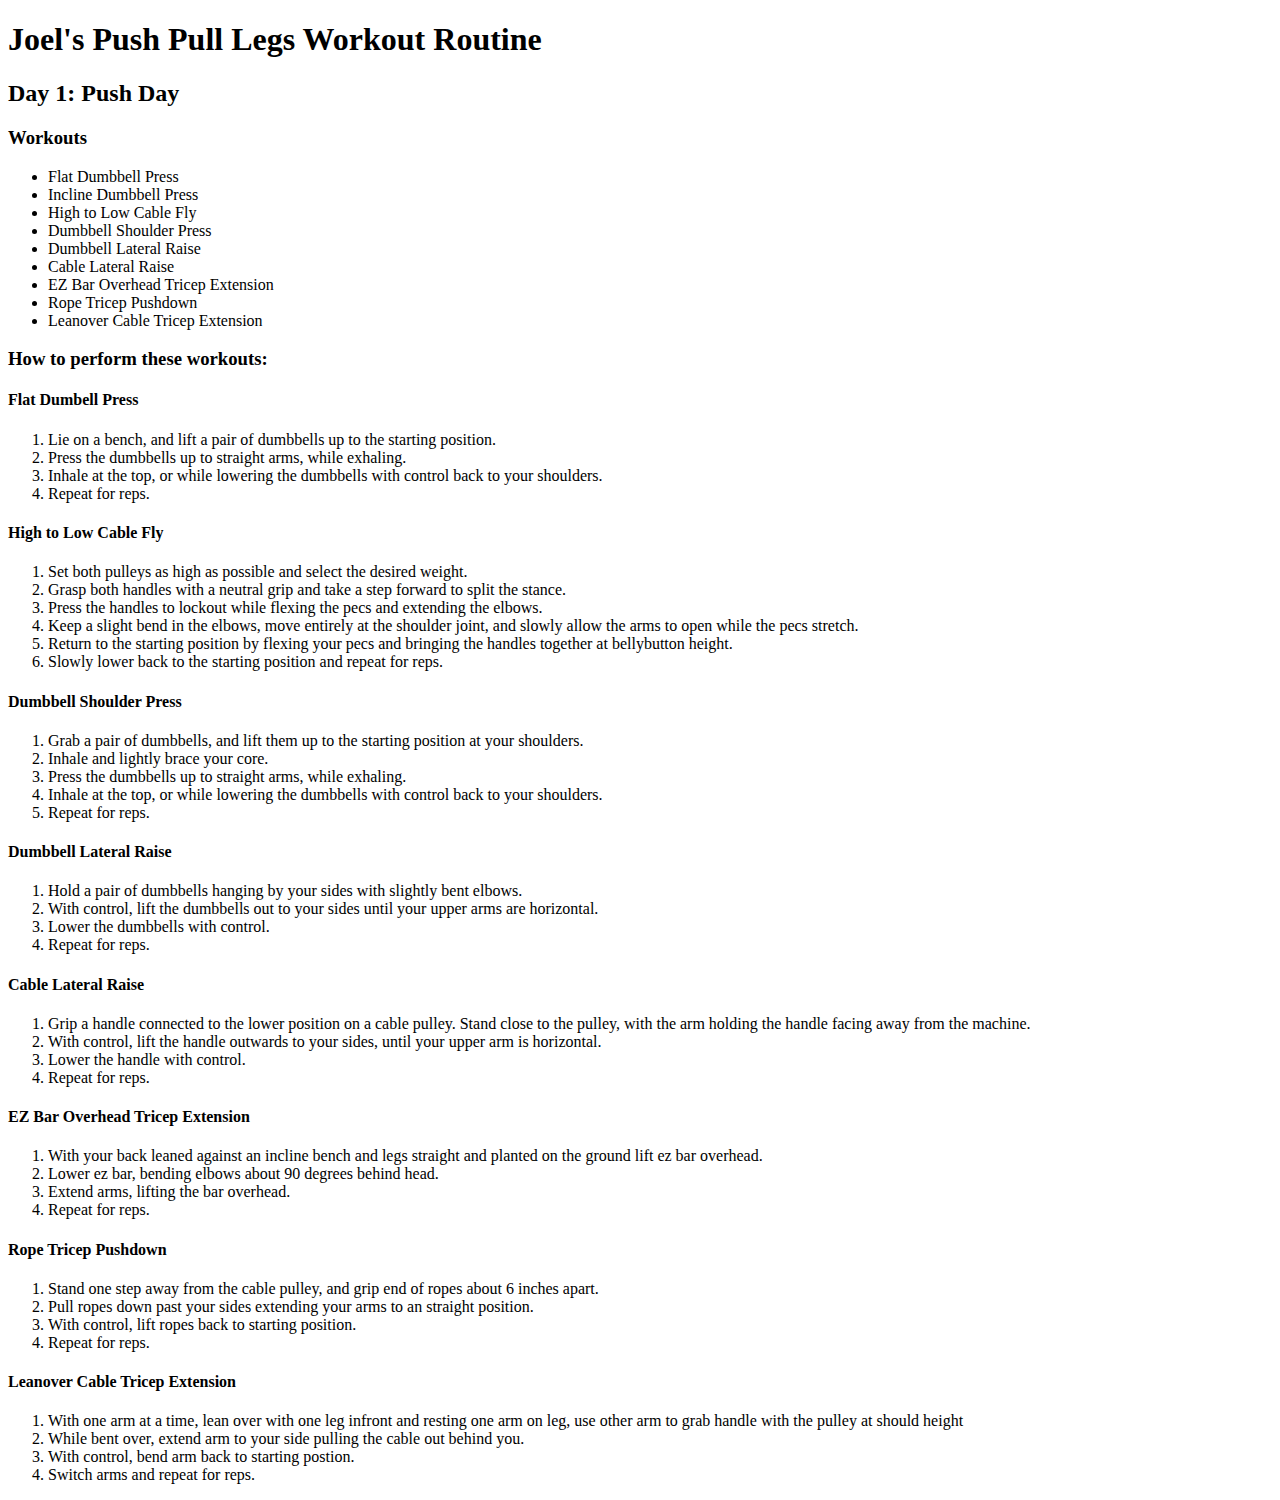
==== index.html @ 881e2807 "intitial commit" ====
<!doctype html>
<html lang="en">

<head>
    <title>PPL Workout Routine</title>
  <meta charset="UTF-8"/>
  <meta name="description" content="A great Push Pull Legs Workout Routine"/>
  <meta name="author" content="Joel Warwick"/>
  <meta name="viewport" content="width=device-width, initial-scale1, shrink-to-fit=no"/>
</head>

<body>
<main>
<header class="primary">
    <h1>Joel's Push Pull Legs Workout Routine</h1>
</header>
<section id="day-1">
<header>
    <h2>Day 1: Push Day</h2>
</header>
<header class="workouts">
    <h3>Workouts</h3>
</header>
<ul>
    <li>Flat Dumbbell Press</li>
    <li>Incline Dumbbell Press</li>
    <li>High to Low Cable Fly</li>
    <li>Dumbbell Shoulder Press</li>
    <li>Dumbbell Lateral Raise</li>
    <li>Cable Lateral Raise</li>
    <li>EZ Bar Overhead Tricep Extension</li>
    <li>Rope Tricep Pushdown</li>
    <li>Leanover Cable Tricep Extension</li>
</ul>
<header class="how-to">
<h3>How to perform these workouts:</h3>
</header>
<h4>Flat Dumbell Press</h4>
<ol>
    <li>Lie on a bench, and lift a pair of dumbbells up to the starting position.</li>
    <li>Press the dumbbells up to straight arms, while exhaling.</li>
    <li>Inhale at the top, or while lowering the dumbbells with control back to your shoulders.</li>
    <li>Repeat for reps.</li>
</ol>
<h4>High to Low Cable Fly</h4>
<ol>
    <li>Set both pulleys as high as possible and select the desired weight.</li>
    <li>Grasp both handles with a neutral grip and take a step forward to split the stance.</li>
    <li>Press the handles to lockout while flexing the pecs and extending the elbows.</li>
    <li>Keep a slight bend in the elbows, move entirely at the shoulder joint, and slowly allow the arms to open while the pecs stretch.</li>
    <li>Return to the starting position by flexing your pecs and bringing the handles together at bellybutton height.</li>
    <li>Slowly lower back to the starting position and repeat for reps.</li>
</ol>
<h4>Dumbbell Shoulder Press</h4>
<ol>
    <li>Grab a pair of dumbbells, and lift them up to the starting position at your shoulders.</li>
    <li>Inhale and lightly brace your core.</li>
    <li>Press the dumbbells up to straight arms, while exhaling.</li>
    <li>Inhale at the top, or while lowering the dumbbells with control back to your shoulders.</li>
    <li>Repeat for reps.</li>
</ol>
<h4>Dumbbell Lateral Raise</h4>
<ol>
    <li>Hold a pair of dumbbells hanging by your sides with slightly bent elbows.</li>
    <li>With control, lift the dumbbells out to your sides until your upper arms are horizontal.</li>
    <li>Lower the dumbbells with control.</li>
    <li>Repeat for reps.</li>
</ol>
<h4>Cable Lateral Raise</h4>
<ol>
    <li>Grip a handle connected to the lower position on a cable pulley. Stand close to the pulley, with the arm holding the handle facing away from the machine.</li>
    <li>With control, lift the handle outwards to your sides, until your upper arm is horizontal.</li>
    <li>Lower the handle with control.</li>
    <li>Repeat for reps.</li>
</ol>
<h4>EZ Bar Overhead Tricep Extension</h4>
<ol>
    <li>With your back leaned against an incline bench and legs straight and planted on the ground lift ez bar overhead.</li>
    <li>Lower ez bar, bending elbows about 90 degrees behind head.</li>
    <li>Extend arms, lifting the bar overhead.</li>
    <li>Repeat for reps.</li>
</ol>
<h4>Rope Tricep Pushdown</h4>
<ol>
    <li>Stand one step away from the cable pulley, and grip end of ropes about 6 inches apart.</li>
    <li>Pull ropes down past your sides extending your arms to an straight position.</li>
    <li>With control, lift ropes back to starting position.</li>
    <li>Repeat for reps.</li>
</ol>
<h4>Leanover Cable Tricep Extension</h4>
<ol>
    <li>With one arm at a time, lean over with one leg infront and resting one arm on leg, use other arm to grab handle with the pulley at should height</li>
    <li>While bent over, extend arm to your side pulling the cable out behind you.</li>
    <li>With control, bend arm back to starting postion.</li>
    <li>Switch arms and repeat for reps.</li>
</ol>
</section>


</main>
</body>










</html>
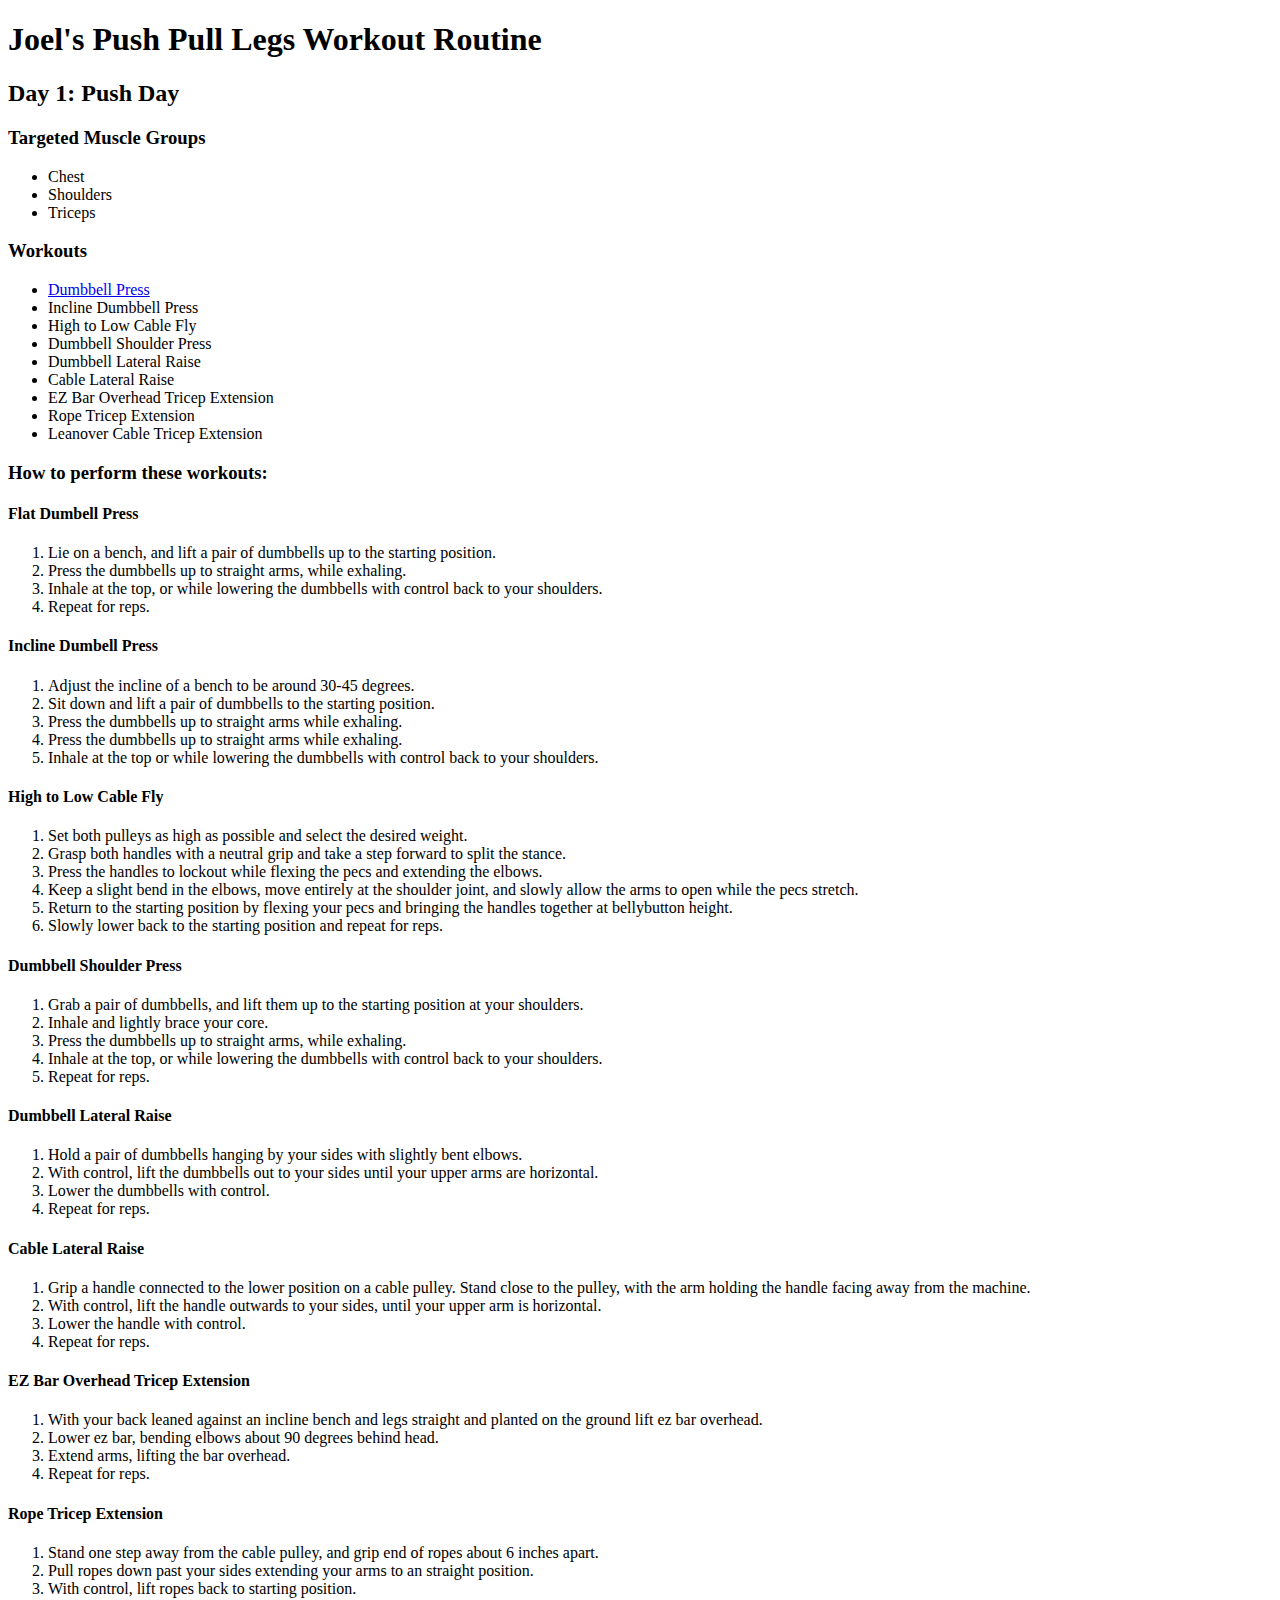
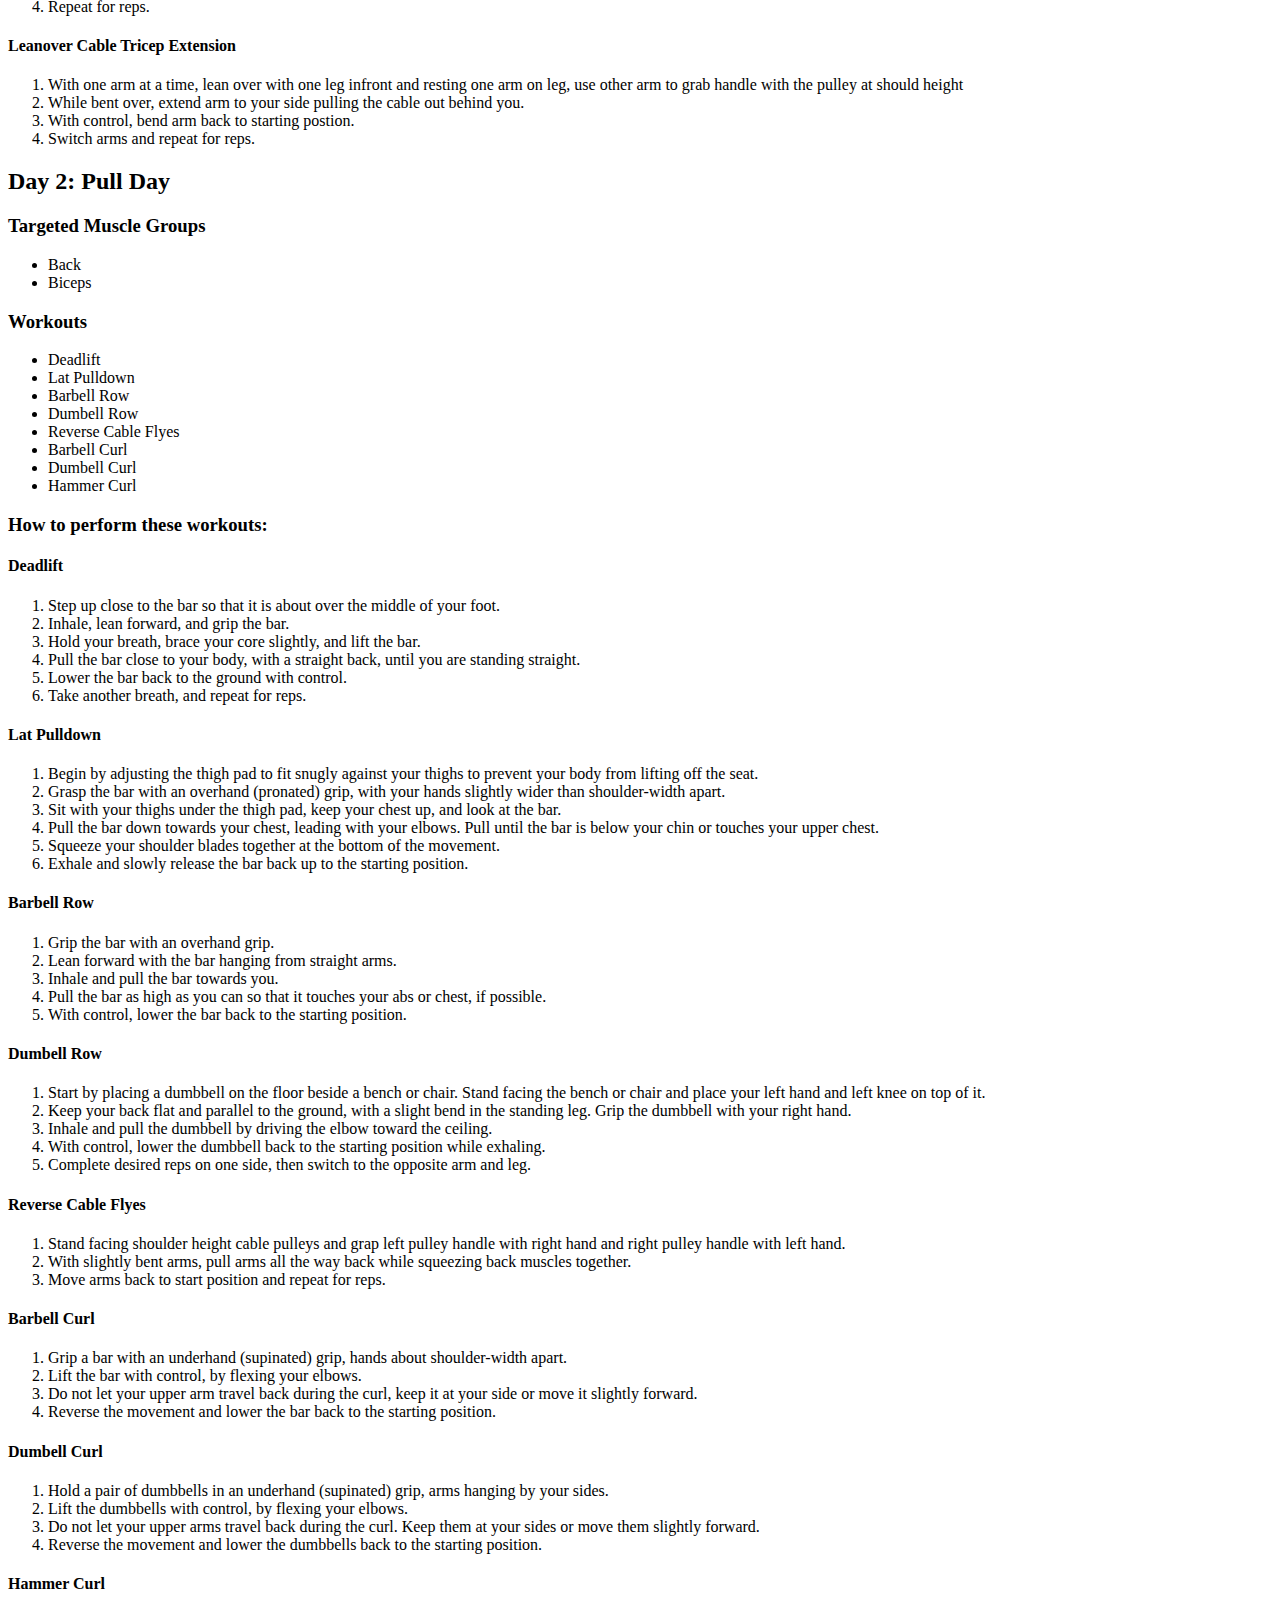
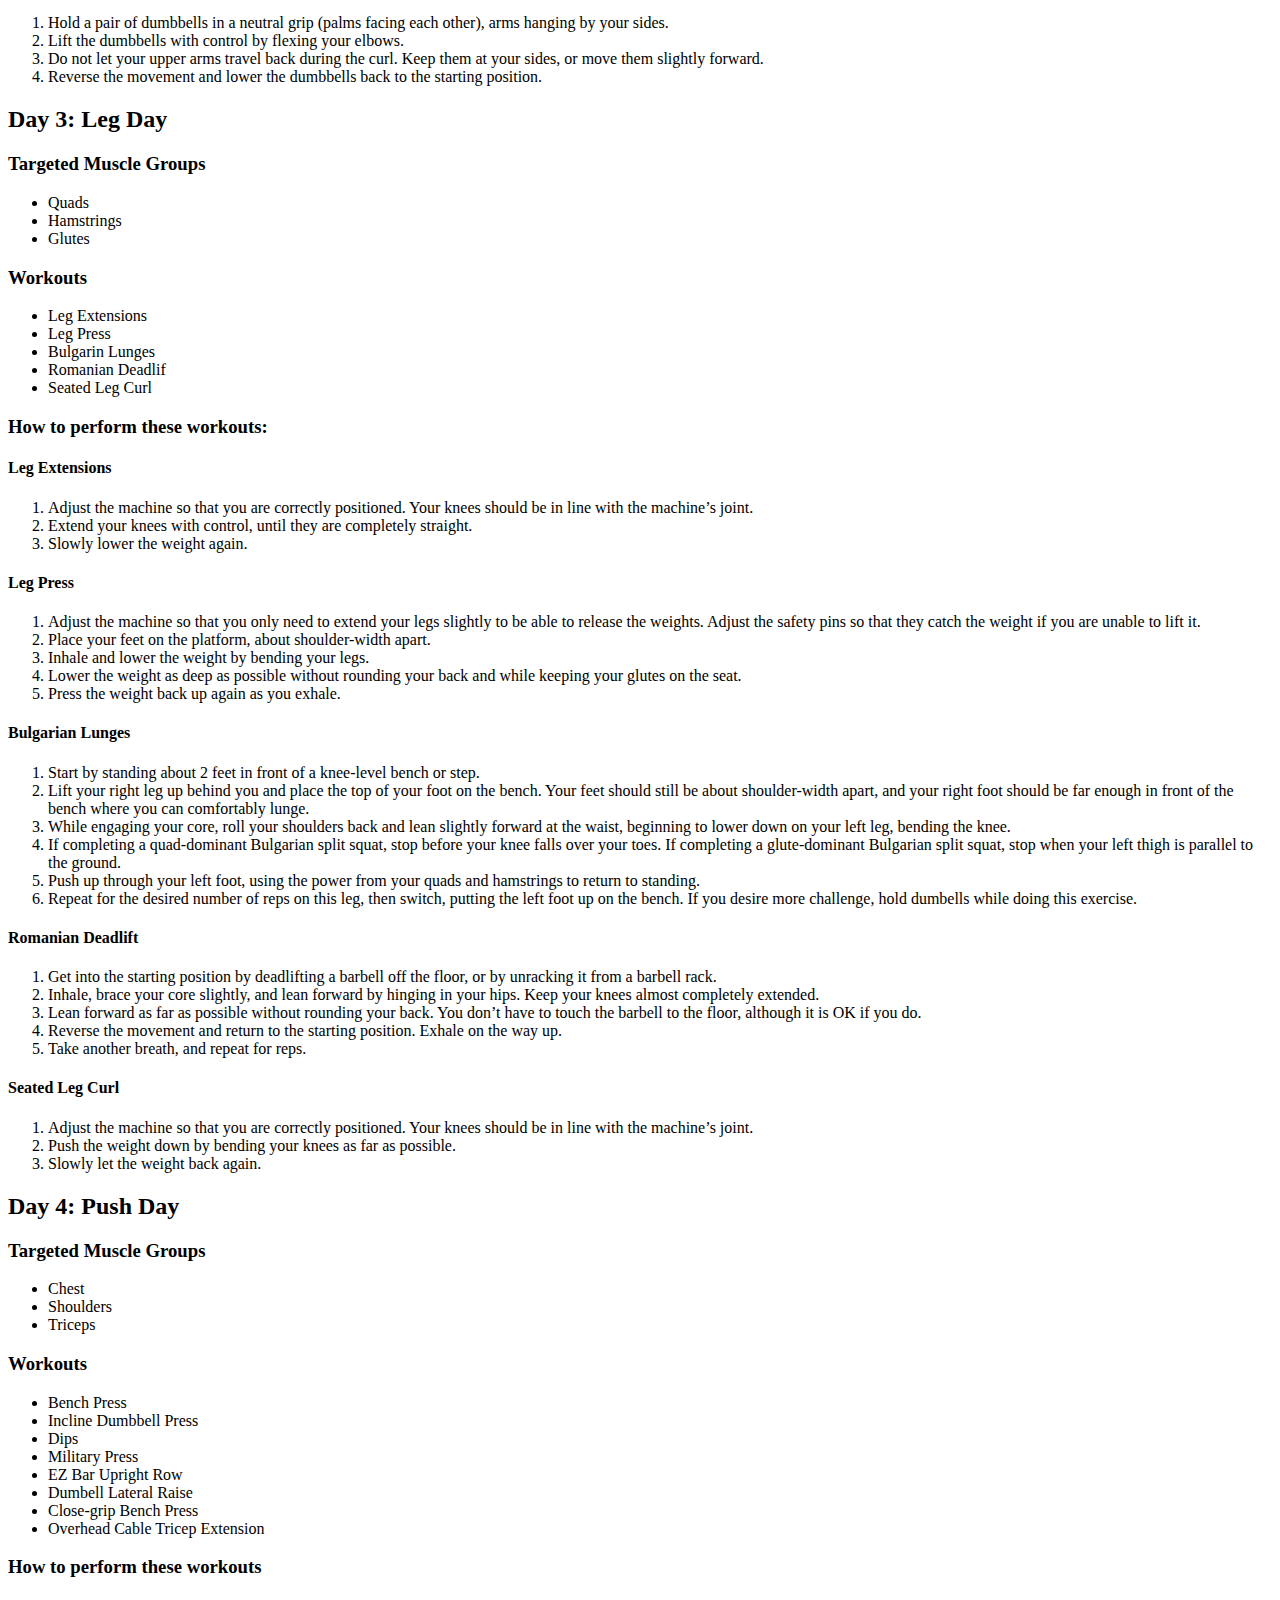
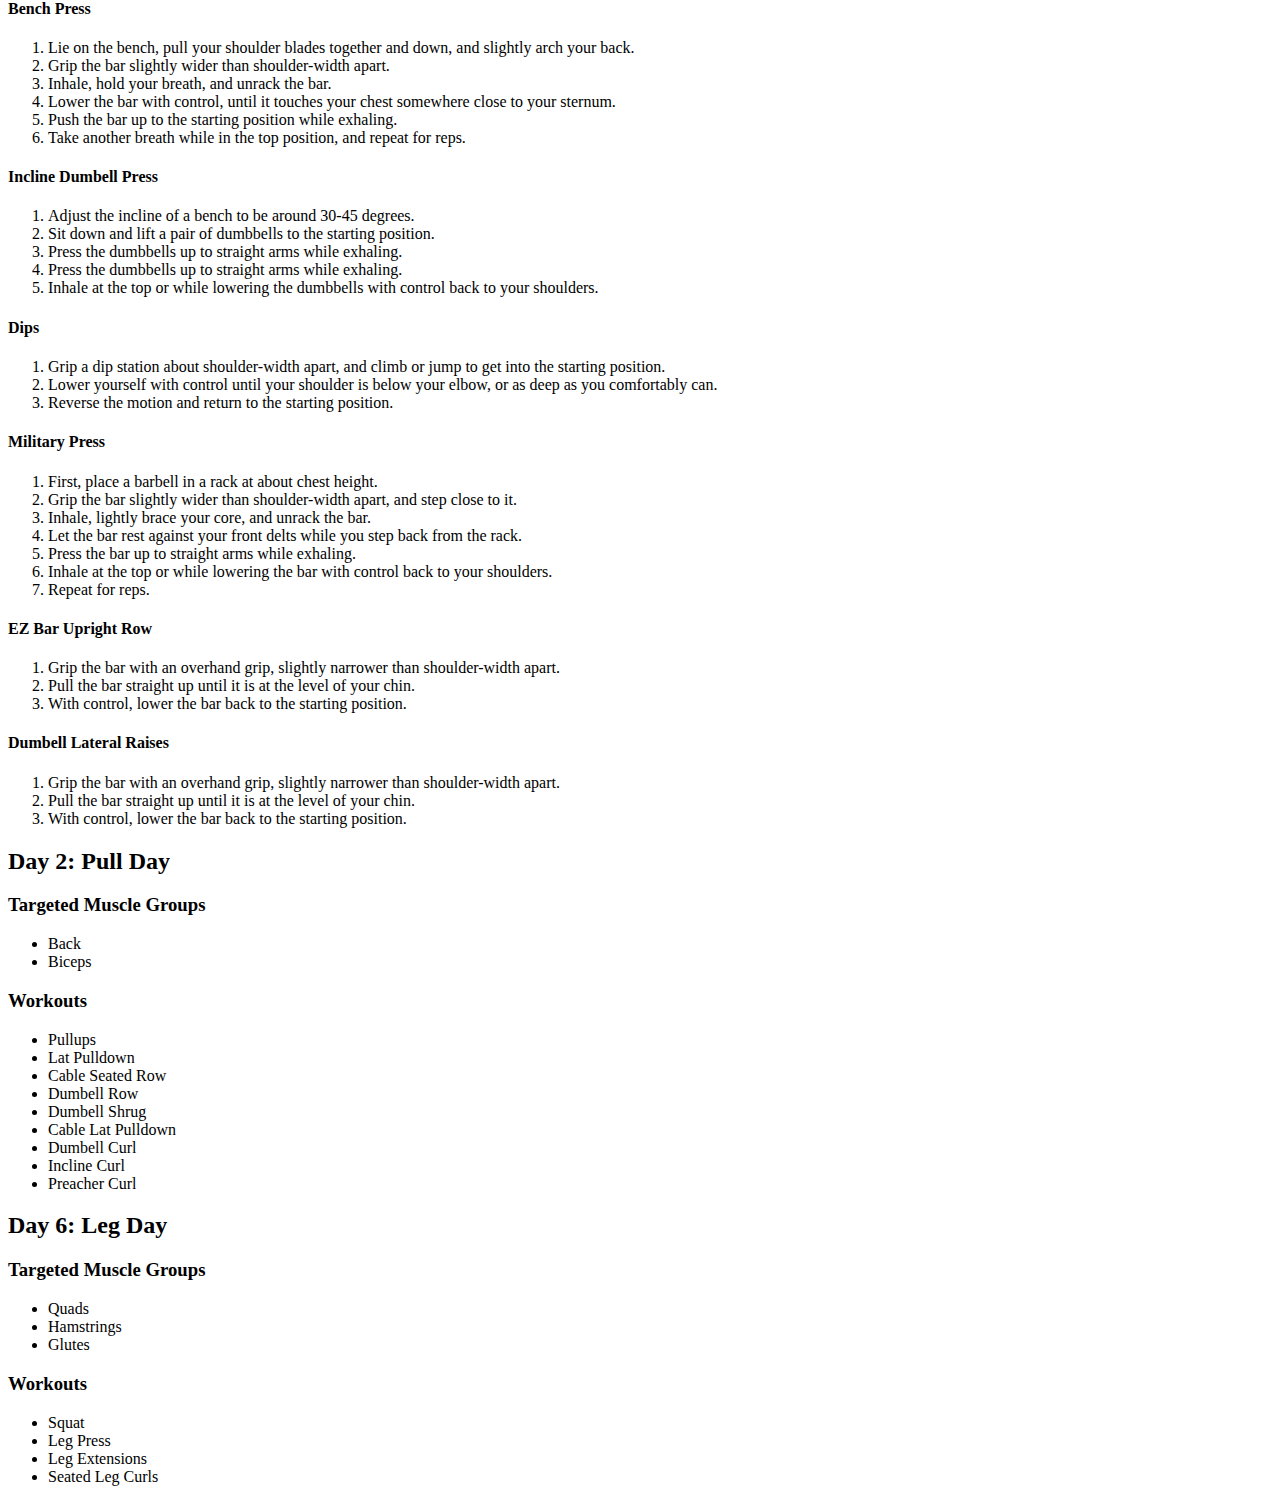
==== commit 513434d5: "more content" ====
--- a/index.html
+++ b/index.html
@@ -15,21 +15,29 @@
     <h1>Joel's Push Pull Legs Workout Routine</h1>
 </header>
 <section id="day-1">
-<header>
+<header class="push-day-1">
     <h2>Day 1: Push Day</h2>
+</header>
+<header class="muscle-groups">
+    <h3>Targeted Muscle Groups</h3>
+    <ul>
+        <li>Chest</li>
+        <li>Shoulders</li>
+        <li>Triceps</li>
+    </ul>
 </header>
 <header class="workouts">
     <h3>Workouts</h3>
 </header>
 <ul>
-    <li>Flat Dumbbell Press</li>
+    <li><a href="how-to/index.html#dumbell-press">Dumbbell Press</a></li>
     <li>Incline Dumbbell Press</li>
     <li>High to Low Cable Fly</li>
     <li>Dumbbell Shoulder Press</li>
     <li>Dumbbell Lateral Raise</li>
     <li>Cable Lateral Raise</li>
     <li>EZ Bar Overhead Tricep Extension</li>
-    <li>Rope Tricep Pushdown</li>
+    <li>Rope Tricep Extension</li>
     <li>Leanover Cable Tricep Extension</li>
 </ul>
 <header class="how-to">
@@ -42,6 +50,14 @@
     <li>Inhale at the top, or while lowering the dumbbells with control back to your shoulders.</li>
     <li>Repeat for reps.</li>
 </ol>
+<h4>Incline Dumbell Press</h4>
+        <ol>
+            <li>Adjust the incline of a bench to be around 30-45 degrees.</li>
+            <li>Sit down and lift a pair of dumbbells to the starting position.</li>
+            <li>Press the dumbbells up to straight arms while exhaling.</li>
+            <li>Press the dumbbells up to straight arms while exhaling.</li>
+            <li>Inhale at the top or while lowering the dumbbells with control back to your shoulders.</li>
+        </ol>
 <h4>High to Low Cable Fly</h4>
 <ol>
     <li>Set both pulleys as high as possible and select the desired weight.</li>
@@ -80,7 +96,7 @@
     <li>Extend arms, lifting the bar overhead.</li>
     <li>Repeat for reps.</li>
 </ol>
-<h4>Rope Tricep Pushdown</h4>
+<h4>Rope Tricep Extension</h4>
 <ol>
     <li>Stand one step away from the cable pulley, and grip end of ropes about 6 inches apart.</li>
     <li>Pull ropes down past your sides extending your arms to an straight position.</li>
@@ -96,6 +112,287 @@
 </ol>
 </section>
 
+<section id="day-2">
+<header class="pull-day-1">
+    <h2>Day 2: Pull Day</h2>
+</header>
+<header class="muscle-groups">
+    <h3>Targeted Muscle Groups</h3>
+    <ul>
+        <li>Back</li>
+        <li>Biceps</li>
+    </ul>
+</header>
+<header class="workouts">
+    <h3>Workouts</h3>
+</header>
+<ul>
+    <li>Deadlift</li>
+    <li>Lat Pulldown</li>
+    <li>Barbell Row</li>
+    <li>Dumbell Row</li>
+    <li>Reverse Cable Flyes</li>
+    <li>Barbell Curl</li>
+    <li>Dumbell Curl</li>
+    <li>Hammer Curl</li>
+</ul>
+<header class="how-to">
+    <h3>How to perform these workouts:</h3>
+    </header>
+    <h4>Deadlift</h4>
+    <ol>
+        <li>Step up close to the bar so that it is about over the middle of your foot.</li>
+        <li>Inhale, lean forward, and grip the bar.</li>
+        <li>Hold your breath, brace your core slightly, and lift the bar.</li>
+        <li>Pull the bar close to your body, with a straight back, until you are standing straight.</li>
+        <li>Lower the bar back to the ground with control.</li>
+        <li>Take another breath, and repeat for reps.</li>
+    </ol>
+    <h4>Lat Pulldown</h4>
+    <ol>
+        <li>Begin by adjusting the thigh pad to fit snugly against your thighs to prevent your body from lifting off the seat.</li>
+        <li>Grasp the bar with an overhand (pronated) grip, with your hands slightly wider than shoulder-width apart.</li>
+        <li>Sit with your thighs under the thigh pad, keep your chest up, and look at the bar.</li>
+        <li>Pull the bar down towards your chest, leading with your elbows. Pull until the bar is below your chin or touches your upper chest.</li>
+        <li>Squeeze your shoulder blades together at the bottom of the movement.</li>
+        <li>Exhale and slowly release the bar back up to the starting position.</li>
+    </ol>
+    <h4>Barbell Row</h4>
+    <ol>
+        <li>Grip the bar with an overhand grip.</li>
+        <li>Lean forward with the bar hanging from straight arms.</li>
+        <li>Inhale and pull the bar towards you.</li>
+        <li>Pull the bar as high as you can so that it touches your abs or chest, if possible.</li>
+        <li>With control, lower the bar back to the starting position.</li>
+    </ol>
+    <h4>Dumbell Row</h4>
+    <ol>
+        <li>Start by placing a dumbbell on the floor beside a bench or chair. Stand facing the bench or chair and place your left hand and left knee on top of it.</li>
+        <li>Keep your back flat and parallel to the ground, with a slight bend in the standing leg. Grip the dumbbell with your right hand.</li>
+        <li>Inhale and pull the dumbbell by driving the elbow toward the ceiling.</li>
+        <li>With control, lower the dumbbell back to the starting position while exhaling.</li>
+        <li>Complete desired reps on one side, then switch to the opposite arm and leg.</li>
+    </ol>
+    <h4>Reverse Cable Flyes</h4>
+    <ol>
+        <li>Stand facing shoulder height cable pulleys and grap left pulley handle with right hand and right pulley handle with left hand.</li>
+        <li>With slightly bent arms, pull arms all the way back while squeezing back muscles together.</li>
+        <li>Move arms back to start position and repeat for reps.</li>
+    </ol>
+    <h4>Barbell Curl</h4>
+    <ol>
+        <li>Grip a bar with an underhand (supinated) grip, hands about shoulder-width apart.</li>
+        <li>Lift the bar with control, by flexing your elbows.</li>
+        <li>Do not let your upper arm travel back during the curl, keep it at your side or move it slightly forward.</li>
+        <li>Reverse the movement and lower the bar back to the starting position.</li>
+    </ol>
+    <h4>Dumbell Curl</h4>
+    <ol>
+        <li>Hold a pair of dumbbells in an underhand (supinated) grip, arms hanging by your sides.</li>
+        <li>Lift the dumbbells with control, by flexing your elbows.</li>
+        <li>Do not let your upper arms travel back during the curl. Keep them at your sides or move them slightly forward.</li>
+        <li>Reverse the movement and lower the dumbbells back to the starting position.</li>
+    </ol>
+    <h4>Hammer Curl</h4>
+    <ol>
+        <li>Hold a pair of dumbbells in a neutral grip (palms facing each other), arms hanging by your sides.</li>
+        <li>Lift the dumbbells with control by flexing your elbows.</li>
+        <li>Do not let your upper arms travel back during the curl. Keep them at your sides, or move them slightly forward.</li>
+        <li>Reverse the movement and lower the dumbbells back to the starting position.</li>
+    </ol>
+</section>
+
+<section id="day-3">
+<header class="leg-day-1">
+    <h2>Day 3: Leg Day</h2>
+</header>
+<header class="muscle-groups">
+    <h3>Targeted Muscle Groups</h3>
+    <ul>
+        <li>Quads</li>
+        <li>Hamstrings</li>
+        <li>Glutes</li>
+    </ul>
+</header>
+<header class="workouts">
+    <h3>Workouts</h3>
+</header>
+<ul>
+    <li>Leg Extensions</li>
+    <li>Leg Press</li>
+    <li>Bulgarin Lunges</li>
+    <li>Romanian Deadlif</li>
+    <li>Seated Leg Curl</li>
+</ul>
+<header class="how-to">
+    <h3>How to perform these workouts:</h3>
+    </header>
+    <h4>Leg Extensions</h4>
+    <ol>
+        <li>Adjust the machine so that you are correctly positioned. Your knees should be in line with the machine’s joint.</li>
+        <li>Extend your knees with control, until they are completely straight.</li>
+        <li>Slowly lower the weight again.</li>
+    </ol>
+    <h4>Leg Press</h4>
+    <ol>
+        <li>Adjust the machine so that you only need to extend your legs slightly to be able to release the weights. Adjust the safety pins so that they catch the weight if you are unable to lift it.</li>
+        <li>Place your feet on the platform, about shoulder-width apart.</li>
+        <li>Inhale and lower the weight by bending your legs.</li>
+        <li>Lower the weight as deep as possible without rounding your back and while keeping your glutes on the seat.</li>
+        <li>Press the weight back up again as you exhale.</li>
+    </ol>
+    <h4>Bulgarian Lunges</h4>
+    <ol>
+        <li>Start by standing about 2 feet in front of a knee-level bench or step.</li>
+        <li>Lift your right leg up behind you and place the top of your foot on the bench. Your feet should still be about shoulder-width apart, and your right foot should be far enough in front of the bench where you can comfortably lunge.</li>
+        <li>While engaging your core, roll your shoulders back and lean slightly forward at the waist, beginning to lower down on your left leg, bending the knee.</li>
+        <li>If completing a quad-dominant Bulgarian split squat, stop before your knee falls over your toes. If completing a glute-dominant Bulgarian split squat, stop when your left thigh is parallel to the ground.</li>
+        <li>Push up through your left foot, using the power from your quads and hamstrings to return to standing.</li>
+        <li>Repeat for the desired number of reps on this leg, then switch, putting the left foot up on the bench. If you desire more challenge, hold dumbells while doing this exercise.</li>
+    </ol>
+    <h4>Romanian Deadlift</h4>
+    <ol>
+        <li>Get into the starting position by deadlifting a barbell off the floor, or by unracking it from a barbell rack.</li>
+        <li>Inhale, brace your core slightly, and lean forward by hinging in your hips. Keep your knees almost completely extended.</li>
+        <li>Lean forward as far as possible without rounding your back. You don’t have to touch the barbell to the floor, although it is OK if you do.</li>
+        <li>Reverse the movement and return to the starting position. Exhale on the way up.</li>
+        <li>Take another breath, and repeat for reps.</li>
+    </ol>
+    <h4>Seated Leg Curl</h4>
+    <ol>
+        <li>Adjust the machine so that you are correctly positioned. Your knees should be in line with the machine’s joint.</li>
+        <li>Push the weight down by bending your knees as far as possible.</li>
+        <li>Slowly let the weight back again.</li>
+    </ol>
+</section>
+
+<section id="day-4">
+    <header class="push-day-2">
+        <h2>Day 4: Push Day</h2>
+    </header>
+    <header class="muscle-groups">
+        <h3>Targeted Muscle Groups</h3>
+        <ul>
+            <li>Chest</li>
+            <li>Shoulders</li>
+            <li>Triceps</li>
+        </ul>
+    </header>
+    <header class="workouts">
+        <h3>Workouts</h3>
+    </header>
+    <ul>
+        <li>Bench Press</li>
+        <li>Incline Dumbbell Press</li>
+        <li>Dips</li>
+        <li>Military Press</li>
+        <li>EZ Bar Upright Row</li>
+        <li>Dumbell Lateral Raise</li>
+        <li>Close-grip Bench Press</li>
+        <li>Overhead Cable Tricep Extension</li>
+    </ul>
+    <header class="how-to">
+        <h3>How to perform these workouts</h3>
+        </header>
+        <h4>Bench Press</h4>
+        <ol>
+            <li>Lie on the bench, pull your shoulder blades together and down, and slightly arch your back.</li>
+            <li>Grip the bar slightly wider than shoulder-width apart.</li>
+            <li>Inhale, hold your breath, and unrack the bar.</li>
+            <li>Lower the bar with control, until it touches your chest somewhere close to your sternum.</li>
+            <li>Push the bar up to the starting position while exhaling.</li>
+            <li>Take another breath while in the top position, and repeat for reps.</li>
+        </ol>
+        <h4>Incline Dumbell Press</h4>
+        <ol>
+            <li>Adjust the incline of a bench to be around 30-45 degrees.</li>
+            <li>Sit down and lift a pair of dumbbells to the starting position.</li>
+            <li>Press the dumbbells up to straight arms while exhaling.</li>
+            <li>Press the dumbbells up to straight arms while exhaling.</li>
+            <li>Inhale at the top or while lowering the dumbbells with control back to your shoulders.</li>
+        </ol>
+        <h4>Dips</h4>
+        <ol>
+            <li>Grip a dip station about shoulder-width apart, and climb or jump to get into the starting position.</li>
+            <li>Lower yourself with control until your shoulder is below your elbow, or as deep as you comfortably can.</li>
+            <li>Reverse the motion and return to the starting position.</li>
+        </ol>
+        <h4>Military Press</h4>
+        <ol>
+            <li>First, place a barbell in a rack at about chest height.</li>
+            <li>Grip the bar slightly wider than shoulder-width apart, and step close to it.</li>
+            <li>Inhale, lightly brace your core, and unrack the bar.</li>
+            <li>Let the bar rest against your front delts while you step back from the rack.</li>
+            <li>Press the bar up to straight arms while exhaling.</li>
+            <li>Inhale at the top or while lowering the bar with control back to your shoulders.</li>
+            <li>Repeat for reps.</li>
+        </ol>
+        <h4>EZ Bar Upright Row</h4>
+        <ol>
+            <li>Grip the bar with an overhand grip, slightly narrower than shoulder-width apart.</li>
+            <li>Pull the bar straight up until it is at the level of your chin.</li>
+            <li>With control, lower the bar back to the starting position.</li>
+        </ol>
+        <h4>Dumbell Lateral Raises</h4>
+        <ol>
+            <li>Grip the bar with an overhand grip, slightly narrower than shoulder-width apart.</li>
+            <li>Pull the bar straight up until it is at the level of your chin.</li>
+            <li>With control, lower the bar back to the starting position.</li>
+        </ol>
+
+</section>
+
+<section id="day-5">
+    <header class="pull-day-2">
+        <h2>Day 2: Pull Day</h2>
+    </header>
+    <header class="muscle-groups">
+        <h3>Targeted Muscle Groups</h3>
+        <ul>
+            <li>Back</li>
+            <li>Biceps</li>
+        </ul>
+    </header>
+    <header class="workouts">
+        <h3>Workouts</h3>
+    </header>
+    <ul>
+        <li>Pullups</li>
+        <li>Lat Pulldown</li>
+        <li>Cable Seated Row</li>
+        <li>Dumbell Row</li>
+        <li>Dumbell Shrug</li>
+        <li>Cable Lat Pulldown</li>
+        <li>Dumbell Curl</li>
+        <li>Incline Curl</li>
+        <li>Preacher Curl</li>
+    </ul>
+</section>
+
+<section id="day-6">
+    <header class="leg-day-2">
+        <h2>Day 6: Leg Day</h2>
+    </header>
+    <header class="muscle-groups">
+        <h3>Targeted Muscle Groups</h3>
+        <ul>
+            <li>Quads</li>
+            <li>Hamstrings</li>
+            <li>Glutes</li>
+        </ul>
+    </header>
+    <header class="workouts">
+        <h3>Workouts</h3>
+    </header>
+    <ul>
+        <li>Squat</li>
+        <li>Leg Press</li>
+        <li>Leg Extensions</li>
+        <li>Seated Leg Curls</li>
+    </ul>
+</section>
+
+
 
 </main>
 </body>
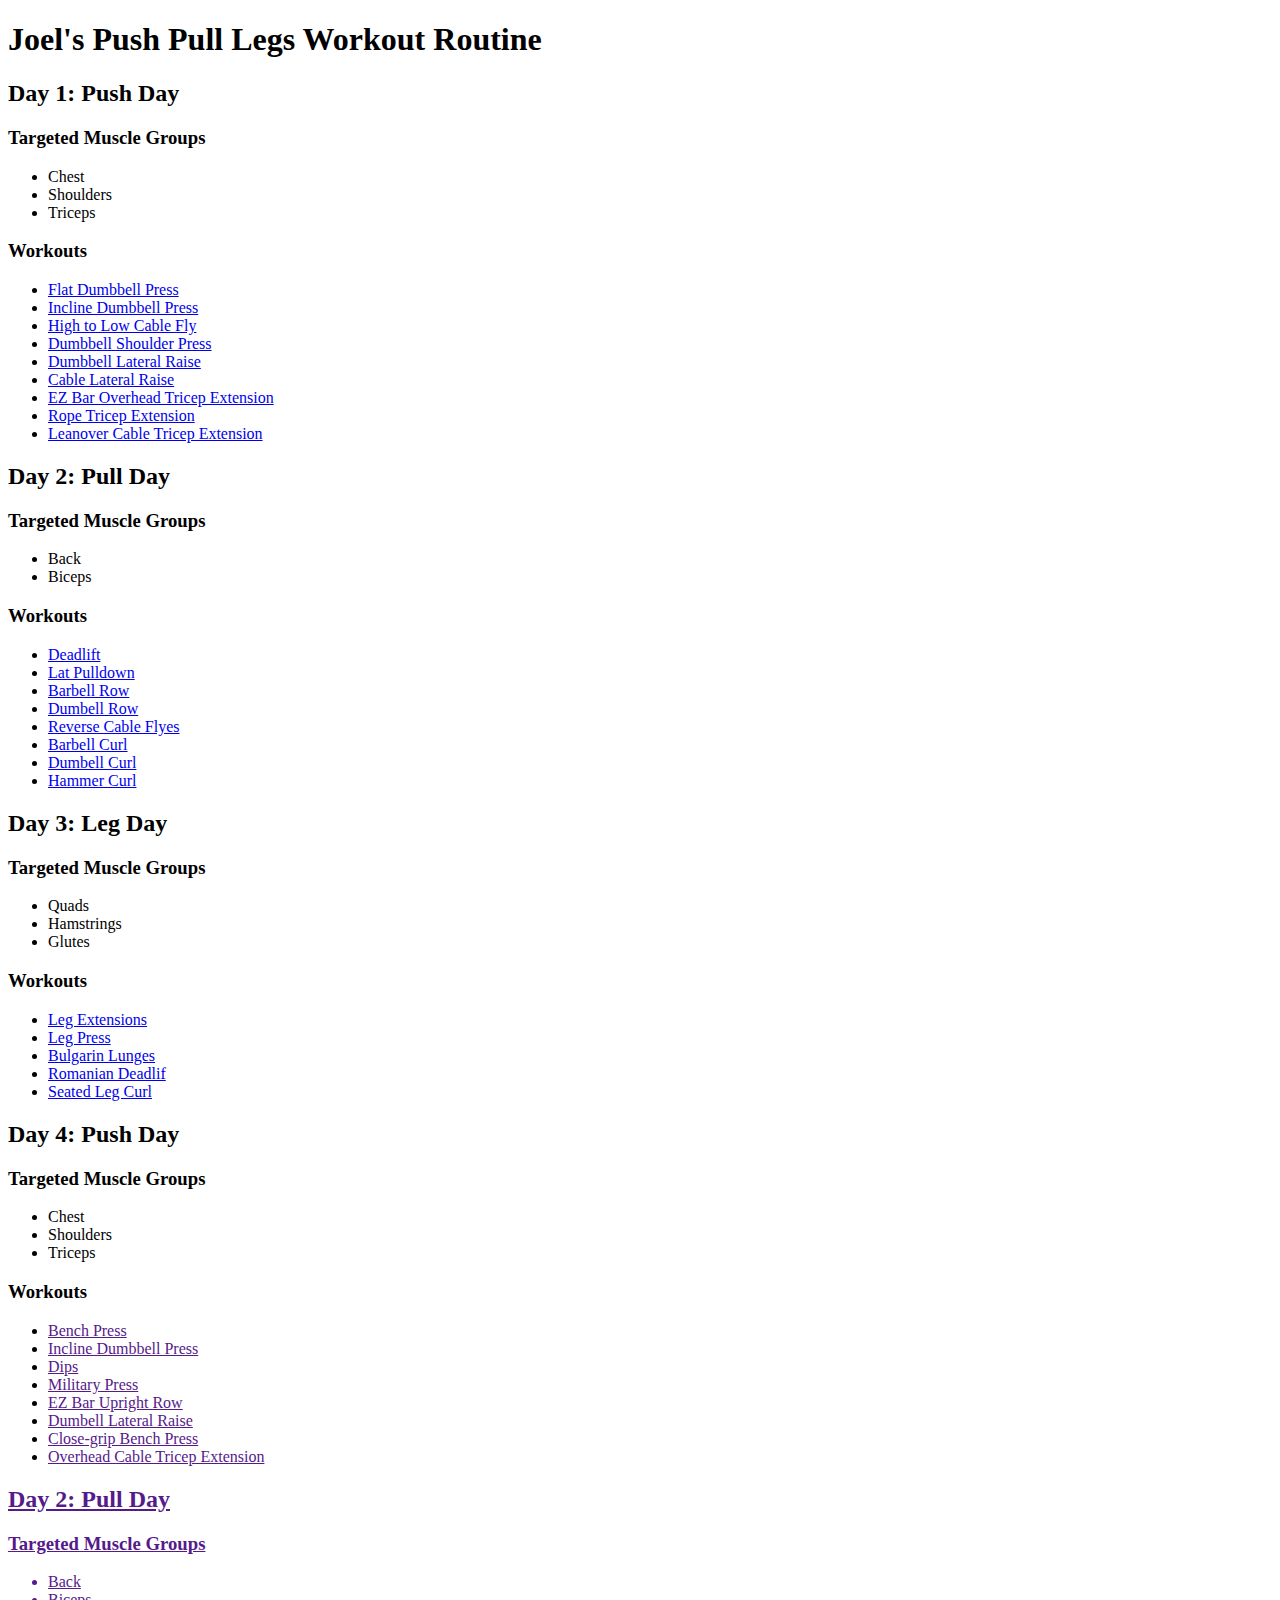
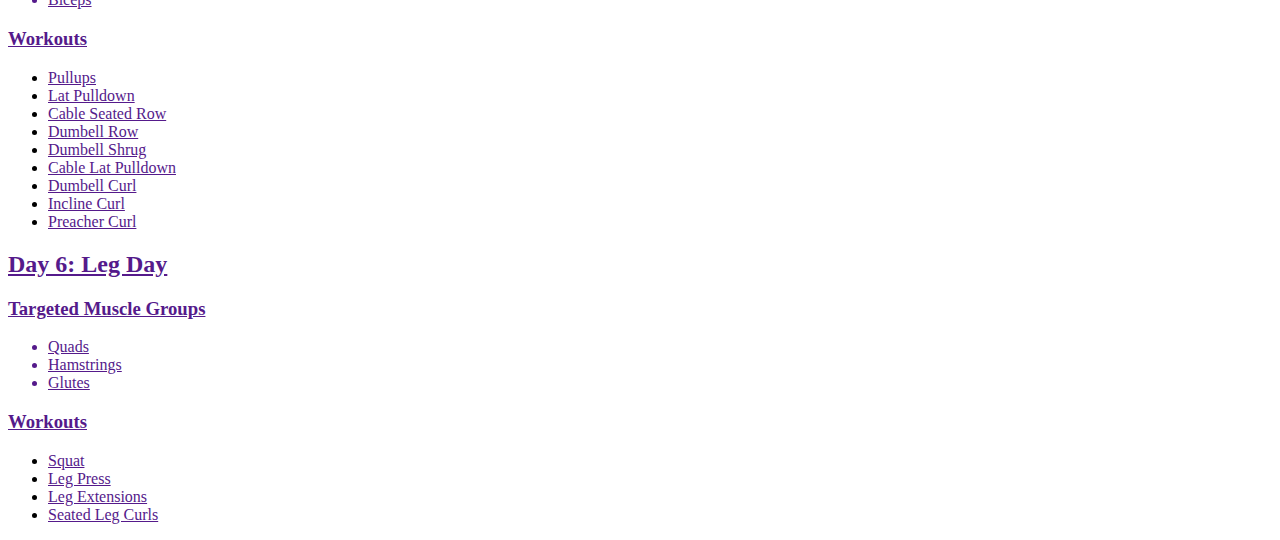
==== commit 30a817d7: "content edits" ====
--- a/index.html
+++ b/index.html
@@ -30,86 +30,16 @@
     <h3>Workouts</h3>
 </header>
 <ul>
-    <li><a href="how-to/index.html#dumbell-press">Dumbbell Press</a></li>
-    <li>Incline Dumbbell Press</li>
-    <li>High to Low Cable Fly</li>
-    <li>Dumbbell Shoulder Press</li>
-    <li>Dumbbell Lateral Raise</li>
-    <li>Cable Lateral Raise</li>
-    <li>EZ Bar Overhead Tricep Extension</li>
-    <li>Rope Tricep Extension</li>
-    <li>Leanover Cable Tricep Extension</li>
+    <li><a href="how-to/index.html#flat-db-press">Flat Dumbbell Press</a></li>
+    <li><a href="how-to/index.html#incline-db-press">Incline Dumbbell Press</a></li>
+    <li><a href="how-to/index.html#high-to-low-cable-fly">High to Low Cable Fly</a></li>
+    <li><a href="how-to/index.html#db-shoulder-press">Dumbbell Shoulder Press</a></li>
+    <li><a href="how-to/index.html#db-lateral-raise">Dumbbell Lateral Raise</a></li>
+    <li><a href="how-to/index.html#cable-lateral-raise">Cable Lateral Raise</a></li>
+    <li><a href="how-to/index.html#ez-bar-overhead">EZ Bar Overhead Tricep Extension</a></li>
+    <li><a href="how-to/index.html#rope-tricep-ext">Rope Tricep Extension</a></li>
+    <li><a href="how-to/index.html#leanover-cable-tricep-ext">Leanover Cable Tricep Extension</a></li>
 </ul>
-<header class="how-to">
-<h3>How to perform these workouts:</h3>
-</header>
-<h4>Flat Dumbell Press</h4>
-<ol>
-    <li>Lie on a bench, and lift a pair of dumbbells up to the starting position.</li>
-    <li>Press the dumbbells up to straight arms, while exhaling.</li>
-    <li>Inhale at the top, or while lowering the dumbbells with control back to your shoulders.</li>
-    <li>Repeat for reps.</li>
-</ol>
-<h4>Incline Dumbell Press</h4>
-        <ol>
-            <li>Adjust the incline of a bench to be around 30-45 degrees.</li>
-            <li>Sit down and lift a pair of dumbbells to the starting position.</li>
-            <li>Press the dumbbells up to straight arms while exhaling.</li>
-            <li>Press the dumbbells up to straight arms while exhaling.</li>
-            <li>Inhale at the top or while lowering the dumbbells with control back to your shoulders.</li>
-        </ol>
-<h4>High to Low Cable Fly</h4>
-<ol>
-    <li>Set both pulleys as high as possible and select the desired weight.</li>
-    <li>Grasp both handles with a neutral grip and take a step forward to split the stance.</li>
-    <li>Press the handles to lockout while flexing the pecs and extending the elbows.</li>
-    <li>Keep a slight bend in the elbows, move entirely at the shoulder joint, and slowly allow the arms to open while the pecs stretch.</li>
-    <li>Return to the starting position by flexing your pecs and bringing the handles together at bellybutton height.</li>
-    <li>Slowly lower back to the starting position and repeat for reps.</li>
-</ol>
-<h4>Dumbbell Shoulder Press</h4>
-<ol>
-    <li>Grab a pair of dumbbells, and lift them up to the starting position at your shoulders.</li>
-    <li>Inhale and lightly brace your core.</li>
-    <li>Press the dumbbells up to straight arms, while exhaling.</li>
-    <li>Inhale at the top, or while lowering the dumbbells with control back to your shoulders.</li>
-    <li>Repeat for reps.</li>
-</ol>
-<h4>Dumbbell Lateral Raise</h4>
-<ol>
-    <li>Hold a pair of dumbbells hanging by your sides with slightly bent elbows.</li>
-    <li>With control, lift the dumbbells out to your sides until your upper arms are horizontal.</li>
-    <li>Lower the dumbbells with control.</li>
-    <li>Repeat for reps.</li>
-</ol>
-<h4>Cable Lateral Raise</h4>
-<ol>
-    <li>Grip a handle connected to the lower position on a cable pulley. Stand close to the pulley, with the arm holding the handle facing away from the machine.</li>
-    <li>With control, lift the handle outwards to your sides, until your upper arm is horizontal.</li>
-    <li>Lower the handle with control.</li>
-    <li>Repeat for reps.</li>
-</ol>
-<h4>EZ Bar Overhead Tricep Extension</h4>
-<ol>
-    <li>With your back leaned against an incline bench and legs straight and planted on the ground lift ez bar overhead.</li>
-    <li>Lower ez bar, bending elbows about 90 degrees behind head.</li>
-    <li>Extend arms, lifting the bar overhead.</li>
-    <li>Repeat for reps.</li>
-</ol>
-<h4>Rope Tricep Extension</h4>
-<ol>
-    <li>Stand one step away from the cable pulley, and grip end of ropes about 6 inches apart.</li>
-    <li>Pull ropes down past your sides extending your arms to an straight position.</li>
-    <li>With control, lift ropes back to starting position.</li>
-    <li>Repeat for reps.</li>
-</ol>
-<h4>Leanover Cable Tricep Extension</h4>
-<ol>
-    <li>With one arm at a time, lean over with one leg infront and resting one arm on leg, use other arm to grab handle with the pulley at should height</li>
-    <li>While bent over, extend arm to your side pulling the cable out behind you.</li>
-    <li>With control, bend arm back to starting postion.</li>
-    <li>Switch arms and repeat for reps.</li>
-</ol>
 </section>
 
 <section id="day-2">
@@ -127,79 +57,15 @@
     <h3>Workouts</h3>
 </header>
 <ul>
-    <li>Deadlift</li>
-    <li>Lat Pulldown</li>
-    <li>Barbell Row</li>
-    <li>Dumbell Row</li>
-    <li>Reverse Cable Flyes</li>
-    <li>Barbell Curl</li>
-    <li>Dumbell Curl</li>
-    <li>Hammer Curl</li>
+    <li><a href="how-to/index.html#deadlift">Deadlift</a></li>
+    <li><a href="how-to/index.html#lat-pulldown">Lat Pulldown</a></li>
+    <li><a href="how-to/index.html#bb-row">Barbell Row</a></li>
+    <li><a href="how-to/index.html#db-row">Dumbell Row</a></li>
+    <li><a href="how-to/index.html#reverse-cable-fly">Reverse Cable Flyes</a></li>
+    <li><a href="how-to/index.html#bb-curl">Barbell Curl</a></li>
+    <li><a href="how-to/index.html#db-curl">Dumbell Curl</a></li>
+    <li><a href="how-to/index.html#hammer-curl">Hammer Curl</a></li>
 </ul>
-<header class="how-to">
-    <h3>How to perform these workouts:</h3>
-    </header>
-    <h4>Deadlift</h4>
-    <ol>
-        <li>Step up close to the bar so that it is about over the middle of your foot.</li>
-        <li>Inhale, lean forward, and grip the bar.</li>
-        <li>Hold your breath, brace your core slightly, and lift the bar.</li>
-        <li>Pull the bar close to your body, with a straight back, until you are standing straight.</li>
-        <li>Lower the bar back to the ground with control.</li>
-        <li>Take another breath, and repeat for reps.</li>
-    </ol>
-    <h4>Lat Pulldown</h4>
-    <ol>
-        <li>Begin by adjusting the thigh pad to fit snugly against your thighs to prevent your body from lifting off the seat.</li>
-        <li>Grasp the bar with an overhand (pronated) grip, with your hands slightly wider than shoulder-width apart.</li>
-        <li>Sit with your thighs under the thigh pad, keep your chest up, and look at the bar.</li>
-        <li>Pull the bar down towards your chest, leading with your elbows. Pull until the bar is below your chin or touches your upper chest.</li>
-        <li>Squeeze your shoulder blades together at the bottom of the movement.</li>
-        <li>Exhale and slowly release the bar back up to the starting position.</li>
-    </ol>
-    <h4>Barbell Row</h4>
-    <ol>
-        <li>Grip the bar with an overhand grip.</li>
-        <li>Lean forward with the bar hanging from straight arms.</li>
-        <li>Inhale and pull the bar towards you.</li>
-        <li>Pull the bar as high as you can so that it touches your abs or chest, if possible.</li>
-        <li>With control, lower the bar back to the starting position.</li>
-    </ol>
-    <h4>Dumbell Row</h4>
-    <ol>
-        <li>Start by placing a dumbbell on the floor beside a bench or chair. Stand facing the bench or chair and place your left hand and left knee on top of it.</li>
-        <li>Keep your back flat and parallel to the ground, with a slight bend in the standing leg. Grip the dumbbell with your right hand.</li>
-        <li>Inhale and pull the dumbbell by driving the elbow toward the ceiling.</li>
-        <li>With control, lower the dumbbell back to the starting position while exhaling.</li>
-        <li>Complete desired reps on one side, then switch to the opposite arm and leg.</li>
-    </ol>
-    <h4>Reverse Cable Flyes</h4>
-    <ol>
-        <li>Stand facing shoulder height cable pulleys and grap left pulley handle with right hand and right pulley handle with left hand.</li>
-        <li>With slightly bent arms, pull arms all the way back while squeezing back muscles together.</li>
-        <li>Move arms back to start position and repeat for reps.</li>
-    </ol>
-    <h4>Barbell Curl</h4>
-    <ol>
-        <li>Grip a bar with an underhand (supinated) grip, hands about shoulder-width apart.</li>
-        <li>Lift the bar with control, by flexing your elbows.</li>
-        <li>Do not let your upper arm travel back during the curl, keep it at your side or move it slightly forward.</li>
-        <li>Reverse the movement and lower the bar back to the starting position.</li>
-    </ol>
-    <h4>Dumbell Curl</h4>
-    <ol>
-        <li>Hold a pair of dumbbells in an underhand (supinated) grip, arms hanging by your sides.</li>
-        <li>Lift the dumbbells with control, by flexing your elbows.</li>
-        <li>Do not let your upper arms travel back during the curl. Keep them at your sides or move them slightly forward.</li>
-        <li>Reverse the movement and lower the dumbbells back to the starting position.</li>
-    </ol>
-    <h4>Hammer Curl</h4>
-    <ol>
-        <li>Hold a pair of dumbbells in a neutral grip (palms facing each other), arms hanging by your sides.</li>
-        <li>Lift the dumbbells with control by flexing your elbows.</li>
-        <li>Do not let your upper arms travel back during the curl. Keep them at your sides, or move them slightly forward.</li>
-        <li>Reverse the movement and lower the dumbbells back to the starting position.</li>
-    </ol>
 </section>
 
 <section id="day-3">
@@ -218,52 +84,12 @@
     <h3>Workouts</h3>
 </header>
 <ul>
-    <li>Leg Extensions</li>
-    <li>Leg Press</li>
-    <li>Bulgarin Lunges</li>
-    <li>Romanian Deadlif</li>
-    <li>Seated Leg Curl</li>
+    <li><a href="how-to/index.html#leg-extension">Leg Extensions</a></li>
+    <li><a href="how-to/index.html#leg-press">Leg Press</a></li>
+    <li><a href="how-to/index.html#bulgarian-lunge">Bulgarin Lunges</a></li>
+    <li><a href="how-to/index.html#romanian-deadlift">Romanian Deadlif</a></li>
+    <li><a href="how-to/index.html#leg-curl">Seated Leg Curl</a></li>
 </ul>
-<header class="how-to">
-    <h3>How to perform these workouts:</h3>
-    </header>
-    <h4>Leg Extensions</h4>
-    <ol>
-        <li>Adjust the machine so that you are correctly positioned. Your knees should be in line with the machine’s joint.</li>
-        <li>Extend your knees with control, until they are completely straight.</li>
-        <li>Slowly lower the weight again.</li>
-    </ol>
-    <h4>Leg Press</h4>
-    <ol>
-        <li>Adjust the machine so that you only need to extend your legs slightly to be able to release the weights. Adjust the safety pins so that they catch the weight if you are unable to lift it.</li>
-        <li>Place your feet on the platform, about shoulder-width apart.</li>
-        <li>Inhale and lower the weight by bending your legs.</li>
-        <li>Lower the weight as deep as possible without rounding your back and while keeping your glutes on the seat.</li>
-        <li>Press the weight back up again as you exhale.</li>
-    </ol>
-    <h4>Bulgarian Lunges</h4>
-    <ol>
-        <li>Start by standing about 2 feet in front of a knee-level bench or step.</li>
-        <li>Lift your right leg up behind you and place the top of your foot on the bench. Your feet should still be about shoulder-width apart, and your right foot should be far enough in front of the bench where you can comfortably lunge.</li>
-        <li>While engaging your core, roll your shoulders back and lean slightly forward at the waist, beginning to lower down on your left leg, bending the knee.</li>
-        <li>If completing a quad-dominant Bulgarian split squat, stop before your knee falls over your toes. If completing a glute-dominant Bulgarian split squat, stop when your left thigh is parallel to the ground.</li>
-        <li>Push up through your left foot, using the power from your quads and hamstrings to return to standing.</li>
-        <li>Repeat for the desired number of reps on this leg, then switch, putting the left foot up on the bench. If you desire more challenge, hold dumbells while doing this exercise.</li>
-    </ol>
-    <h4>Romanian Deadlift</h4>
-    <ol>
-        <li>Get into the starting position by deadlifting a barbell off the floor, or by unracking it from a barbell rack.</li>
-        <li>Inhale, brace your core slightly, and lean forward by hinging in your hips. Keep your knees almost completely extended.</li>
-        <li>Lean forward as far as possible without rounding your back. You don’t have to touch the barbell to the floor, although it is OK if you do.</li>
-        <li>Reverse the movement and return to the starting position. Exhale on the way up.</li>
-        <li>Take another breath, and repeat for reps.</li>
-    </ol>
-    <h4>Seated Leg Curl</h4>
-    <ol>
-        <li>Adjust the machine so that you are correctly positioned. Your knees should be in line with the machine’s joint.</li>
-        <li>Push the weight down by bending your knees as far as possible.</li>
-        <li>Slowly let the weight back again.</li>
-    </ol>
 </section>
 
 <section id="day-4">
@@ -282,64 +108,15 @@
         <h3>Workouts</h3>
     </header>
     <ul>
-        <li>Bench Press</li>
-        <li>Incline Dumbbell Press</li>
-        <li>Dips</li>
-        <li>Military Press</li>
-        <li>EZ Bar Upright Row</li>
-        <li>Dumbell Lateral Raise</li>
-        <li>Close-grip Bench Press</li>
-        <li>Overhead Cable Tricep Extension</li>
+        <li><a href="">Bench Press</li>
+        <li><a href="">Incline Dumbbell Press</li>
+        <li><a href="">Dips</li>
+        <li><a href="">Military Press</li>
+        <li><a href="">EZ Bar Upright Row</li>
+        <li><a href="">Dumbell Lateral Raise</li>
+        <li><a href="">Close-grip Bench Press</li>
+        <li><a href="">Overhead Cable Tricep Extension</li>
     </ul>
-    <header class="how-to">
-        <h3>How to perform these workouts</h3>
-        </header>
-        <h4>Bench Press</h4>
-        <ol>
-            <li>Lie on the bench, pull your shoulder blades together and down, and slightly arch your back.</li>
-            <li>Grip the bar slightly wider than shoulder-width apart.</li>
-            <li>Inhale, hold your breath, and unrack the bar.</li>
-            <li>Lower the bar with control, until it touches your chest somewhere close to your sternum.</li>
-            <li>Push the bar up to the starting position while exhaling.</li>
-            <li>Take another breath while in the top position, and repeat for reps.</li>
-        </ol>
-        <h4>Incline Dumbell Press</h4>
-        <ol>
-            <li>Adjust the incline of a bench to be around 30-45 degrees.</li>
-            <li>Sit down and lift a pair of dumbbells to the starting position.</li>
-            <li>Press the dumbbells up to straight arms while exhaling.</li>
-            <li>Press the dumbbells up to straight arms while exhaling.</li>
-            <li>Inhale at the top or while lowering the dumbbells with control back to your shoulders.</li>
-        </ol>
-        <h4>Dips</h4>
-        <ol>
-            <li>Grip a dip station about shoulder-width apart, and climb or jump to get into the starting position.</li>
-            <li>Lower yourself with control until your shoulder is below your elbow, or as deep as you comfortably can.</li>
-            <li>Reverse the motion and return to the starting position.</li>
-        </ol>
-        <h4>Military Press</h4>
-        <ol>
-            <li>First, place a barbell in a rack at about chest height.</li>
-            <li>Grip the bar slightly wider than shoulder-width apart, and step close to it.</li>
-            <li>Inhale, lightly brace your core, and unrack the bar.</li>
-            <li>Let the bar rest against your front delts while you step back from the rack.</li>
-            <li>Press the bar up to straight arms while exhaling.</li>
-            <li>Inhale at the top or while lowering the bar with control back to your shoulders.</li>
-            <li>Repeat for reps.</li>
-        </ol>
-        <h4>EZ Bar Upright Row</h4>
-        <ol>
-            <li>Grip the bar with an overhand grip, slightly narrower than shoulder-width apart.</li>
-            <li>Pull the bar straight up until it is at the level of your chin.</li>
-            <li>With control, lower the bar back to the starting position.</li>
-        </ol>
-        <h4>Dumbell Lateral Raises</h4>
-        <ol>
-            <li>Grip the bar with an overhand grip, slightly narrower than shoulder-width apart.</li>
-            <li>Pull the bar straight up until it is at the level of your chin.</li>
-            <li>With control, lower the bar back to the starting position.</li>
-        </ol>
-
 </section>
 
 <section id="day-5">
@@ -357,15 +134,15 @@
         <h3>Workouts</h3>
     </header>
     <ul>
-        <li>Pullups</li>
-        <li>Lat Pulldown</li>
-        <li>Cable Seated Row</li>
-        <li>Dumbell Row</li>
-        <li>Dumbell Shrug</li>
-        <li>Cable Lat Pulldown</li>
-        <li>Dumbell Curl</li>
-        <li>Incline Curl</li>
-        <li>Preacher Curl</li>
+        <li><a href="">Pullups</li>
+        <li><a href="">Lat Pulldown</li>
+        <li><a href="">Cable Seated Row</li>
+        <li><a href="">Dumbell Row</li>
+        <li><a href="">Dumbell Shrug</li>
+        <li><a href="">Cable Lat Pulldown</li>
+        <li><a href="">Dumbell Curl</li>
+        <li><a href="">Incline Curl</li>
+        <li><a href="">Preacher Curl</li>
     </ul>
 </section>
 
@@ -385,10 +162,10 @@
         <h3>Workouts</h3>
     </header>
     <ul>
-        <li>Squat</li>
-        <li>Leg Press</li>
-        <li>Leg Extensions</li>
-        <li>Seated Leg Curls</li>
+        <li><a href="">Squat</li>
+        <li><a href="">Leg Press</li>
+        <li><a href="">Leg Extensions</li>
+        <li><a href="">Seated Leg Curls</li>
     </ul>
 </section>
 
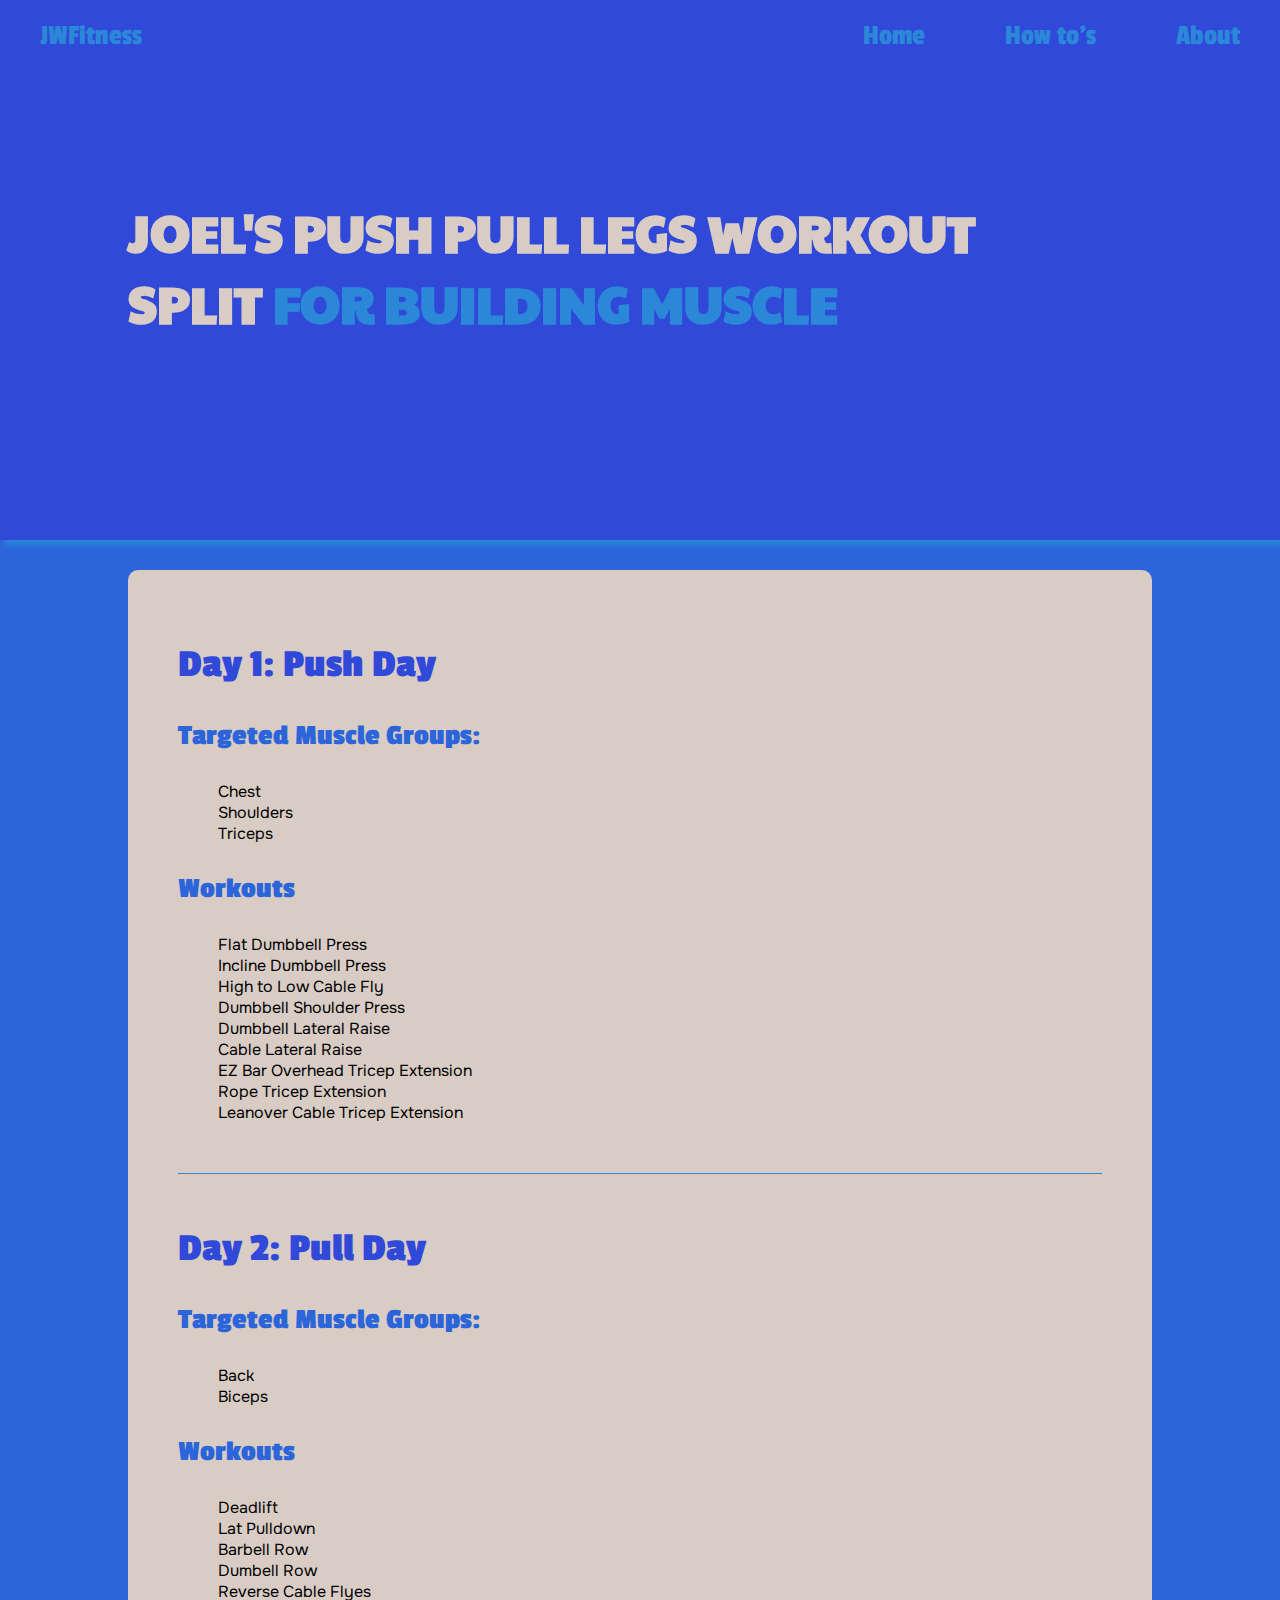
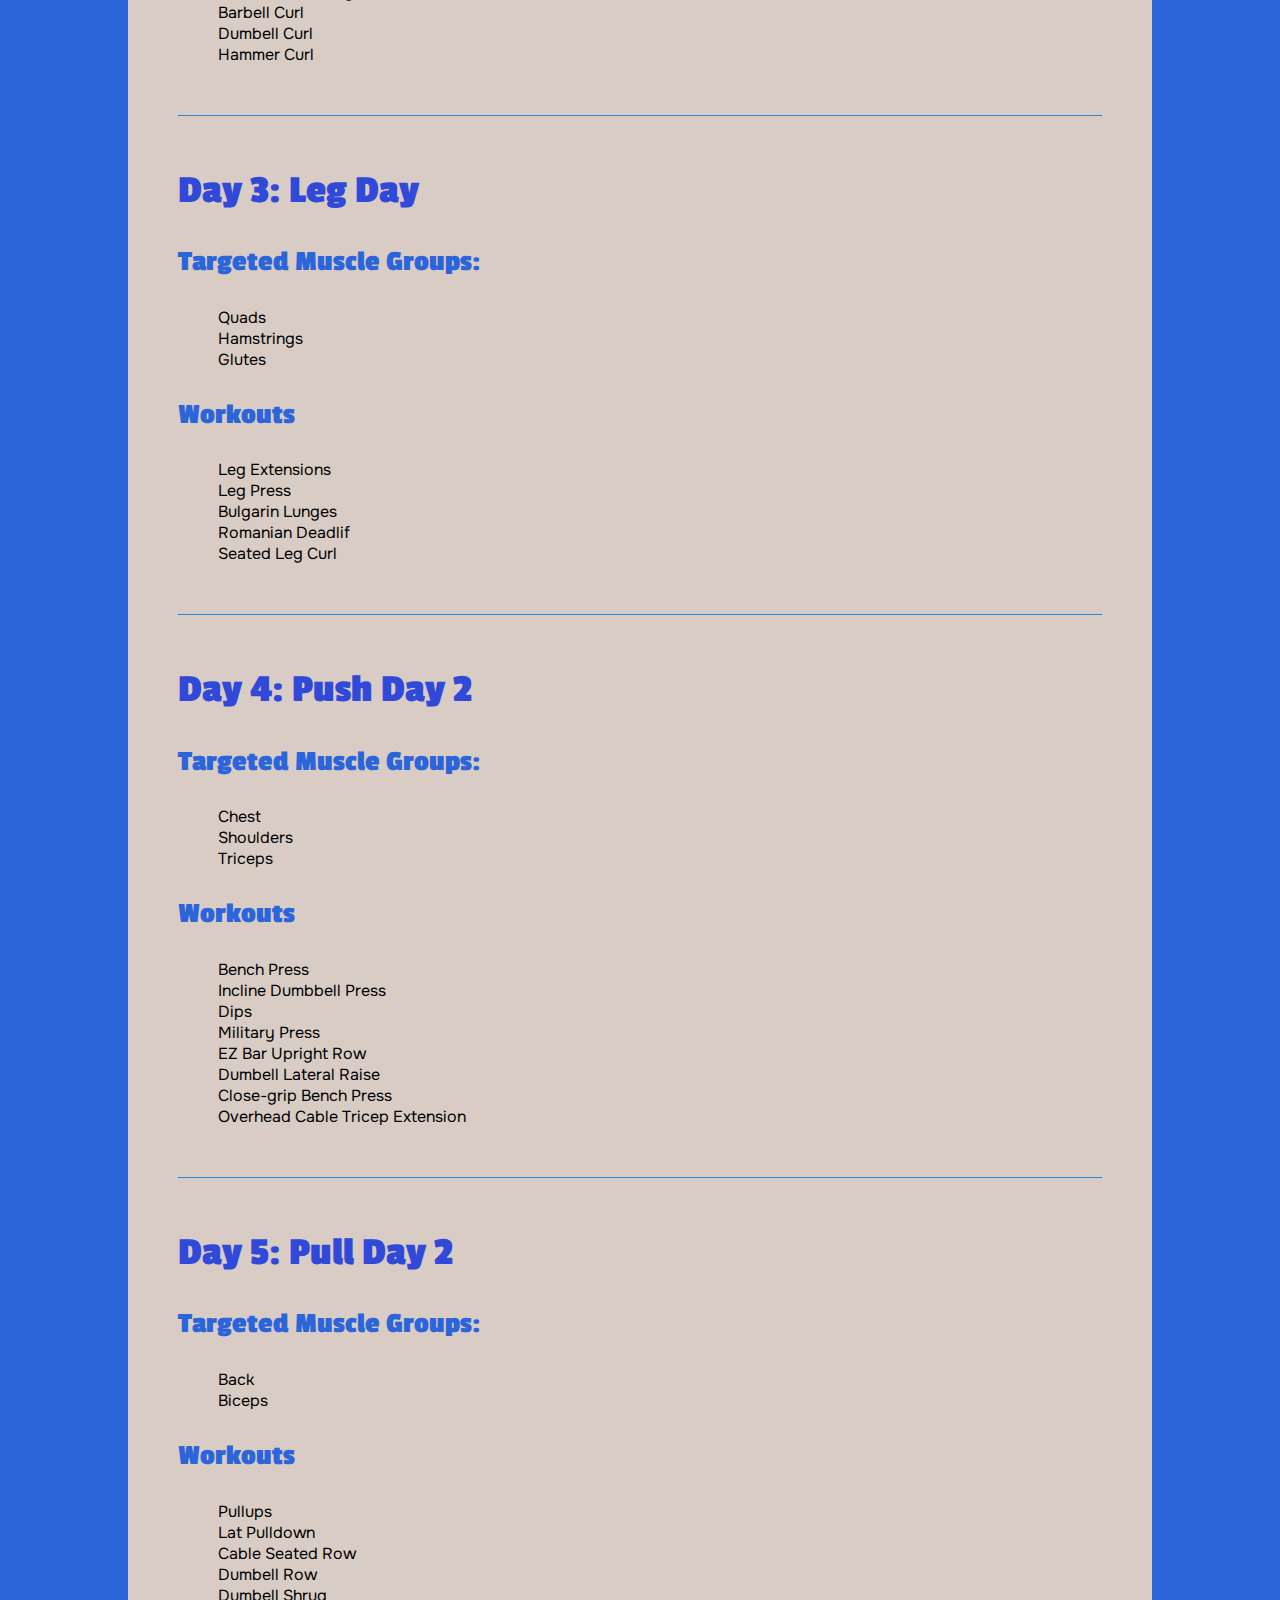
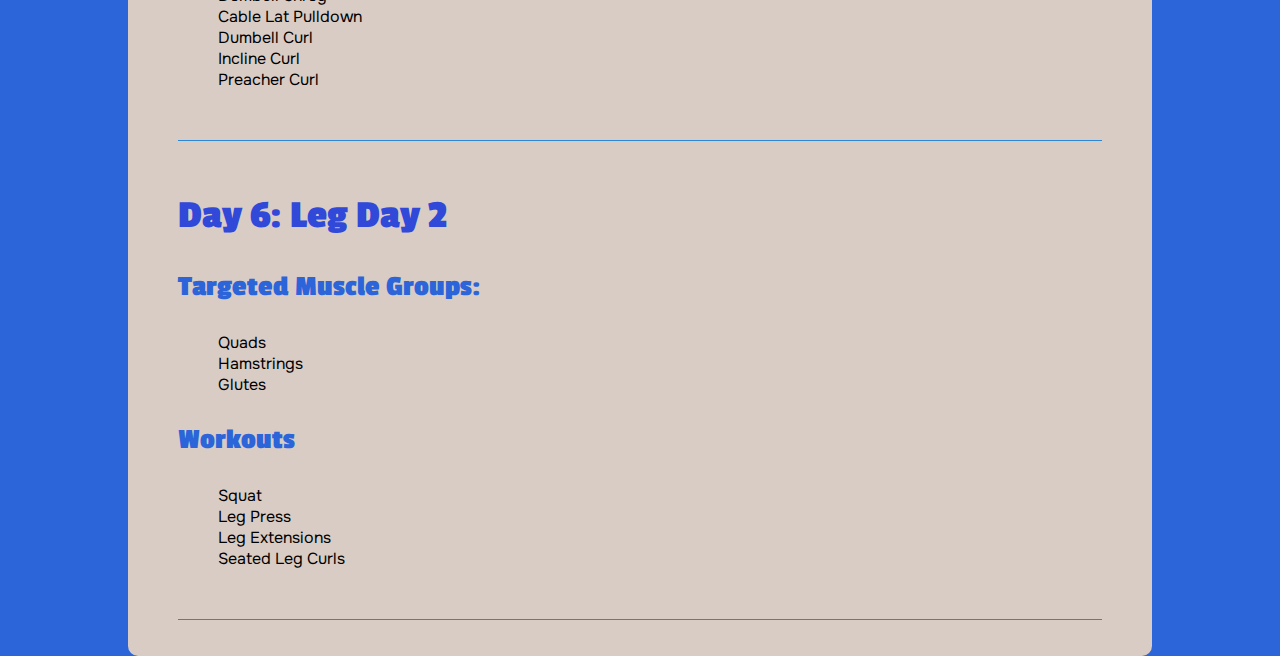
==== commit 65c80b7f: "first css" ====
--- a/index.html
+++ b/index.html
@@ -2,24 +2,41 @@
 <html lang="en">
 
 <head>
-    <title>PPL Workout Routine</title>
+    <title>PPL Workout Split</title>
   <meta charset="UTF-8"/>
   <meta name="description" content="A great Push Pull Legs Workout Routine"/>
   <meta name="author" content="Joel Warwick"/>
   <meta name="viewport" content="width=device-width, initial-scale1, shrink-to-fit=no"/>
+  <link rel="stylesheet" href="assets/css/style.css"/>
+  <link rel="preconnect" href="https://fonts.googleapis.com">
+  <link rel="preconnect" href="https://fonts.gstatic.com" crossorigin>
+  <link href="https://fonts.googleapis.com/css2?family=Onest&family=Passion+One&family=Paytone+One&display=swap" rel="stylesheet">
+  
 </head>
 
 <body>
 <main>
-<header class="primary">
-    <h1>Joel's Push Pull Legs Workout Routine</h1>
-</header>
+
+<header class="primary">    
+<nav class="primary">
+  <ul>
+    <li class="logo"><a href="">JWFitness</a></li>
+    <li><a href="">Home</a></li>
+    <li><a href="">How to's</a></li>
+    <li><a href="">About</a></li>
+  </ul>
+</nav>
+
+<h1>Joel's Push Pull Legs Workout Split <span class="diff">for Building Muscle</span></h1>
+</header>
+
+<div class="content">
 <section id="day-1">
 <header class="push-day-1">
     <h2>Day 1: Push Day</h2>
 </header>
 <header class="muscle-groups">
-    <h3>Targeted Muscle Groups</h3>
+    <h3>Targeted Muscle Groups:</h3>
     <ul>
         <li>Chest</li>
         <li>Shoulders</li>
@@ -29,7 +46,7 @@
 <header class="workouts">
     <h3>Workouts</h3>
 </header>
-<ul>
+<ul class="workouts">
     <li><a href="how-to/index.html#flat-db-press">Flat Dumbbell Press</a></li>
     <li><a href="how-to/index.html#incline-db-press">Incline Dumbbell Press</a></li>
     <li><a href="how-to/index.html#high-to-low-cable-fly">High to Low Cable Fly</a></li>
@@ -47,7 +64,7 @@
     <h2>Day 2: Pull Day</h2>
 </header>
 <header class="muscle-groups">
-    <h3>Targeted Muscle Groups</h3>
+    <h3>Targeted Muscle Groups:</h3>
     <ul>
         <li>Back</li>
         <li>Biceps</li>
@@ -56,7 +73,7 @@
 <header class="workouts">
     <h3>Workouts</h3>
 </header>
-<ul>
+<ul class="workouts">
     <li><a href="how-to/index.html#deadlift">Deadlift</a></li>
     <li><a href="how-to/index.html#lat-pulldown">Lat Pulldown</a></li>
     <li><a href="how-to/index.html#bb-row">Barbell Row</a></li>
@@ -73,7 +90,7 @@
     <h2>Day 3: Leg Day</h2>
 </header>
 <header class="muscle-groups">
-    <h3>Targeted Muscle Groups</h3>
+    <h3>Targeted Muscle Groups:</h3>
     <ul>
         <li>Quads</li>
         <li>Hamstrings</li>
@@ -83,7 +100,7 @@
 <header class="workouts">
     <h3>Workouts</h3>
 </header>
-<ul>
+<ul class="workouts">
     <li><a href="how-to/index.html#leg-extension">Leg Extensions</a></li>
     <li><a href="how-to/index.html#leg-press">Leg Press</a></li>
     <li><a href="how-to/index.html#bulgarian-lunge">Bulgarin Lunges</a></li>
@@ -94,10 +111,10 @@
 
 <section id="day-4">
     <header class="push-day-2">
-        <h2>Day 4: Push Day</h2>
+        <h2>Day 4: Push Day 2</h2>
     </header>
     <header class="muscle-groups">
-        <h3>Targeted Muscle Groups</h3>
+        <h3>Targeted Muscle Groups:</h3>
         <ul>
             <li>Chest</li>
             <li>Shoulders</li>
@@ -107,7 +124,7 @@
     <header class="workouts">
         <h3>Workouts</h3>
     </header>
-    <ul>
+    <ul class="workouts">
         <li><a href="">Bench Press</li>
         <li><a href="">Incline Dumbbell Press</li>
         <li><a href="">Dips</li>
@@ -121,10 +138,10 @@
 
 <section id="day-5">
     <header class="pull-day-2">
-        <h2>Day 2: Pull Day</h2>
+        <h2>Day 5: Pull Day 2</h2>
     </header>
     <header class="muscle-groups">
-        <h3>Targeted Muscle Groups</h3>
+        <h3>Targeted Muscle Groups:</h3>
         <ul>
             <li>Back</li>
             <li>Biceps</li>
@@ -133,7 +150,7 @@
     <header class="workouts">
         <h3>Workouts</h3>
     </header>
-    <ul>
+    <ul class="workouts">
         <li><a href="">Pullups</li>
         <li><a href="">Lat Pulldown</li>
         <li><a href="">Cable Seated Row</li>
@@ -148,10 +165,10 @@
 
 <section id="day-6">
     <header class="leg-day-2">
-        <h2>Day 6: Leg Day</h2>
+        <h2>Day 6: Leg Day 2</h2>
     </header>
     <header class="muscle-groups">
-        <h3>Targeted Muscle Groups</h3>
+        <h3>Targeted Muscle Groups:</h3>
         <ul>
             <li>Quads</li>
             <li>Hamstrings</li>
@@ -161,14 +178,14 @@
     <header class="workouts">
         <h3>Workouts</h3>
     </header>
-    <ul>
+    <ul class="workouts">
         <li><a href="">Squat</li>
         <li><a href="">Leg Press</li>
         <li><a href="">Leg Extensions</li>
         <li><a href="">Seated Leg Curls</li>
     </ul>
 </section>
-
+</div>
 
 
 </main>
--- a/assets/css/style.css
+++ b/assets/css/style.css
@@ -0,0 +1,130 @@
+/* Color Scheme 
+Darkest Blue { color: #3049D9; }
+Darker Blue { color: #2B65D9; }
+Light Blue { color: #2B88D9; }
+Off-White { color: #D9CCC5; }
+Orange { color: #F24C27; }
+
+.retro-gradient-background-with-grain-texture-1-rgba { color: rgba(48, 73, 217, 1); }
+.retro-gradient-background-with-grain-texture-2-rgba { color: rgba(43, 101, 217, 1); }
+.retro-gradient-background-with-grain-texture-3-rgba { color: rgba(43, 136, 217, 1); }
+.retro-gradient-background-with-grain-texture-4-rgba { color: rgba(217, 204, 197, 1); }
+.retro-gradient-background-with-grain-texture-5-rgba { color: rgba(242, 76, 39, 1); }
+*/
+
+
+
+html {
+    box-sizing: border-box;
+  }
+  *,
+  *:before,
+  *:after {
+    box-sizing: inherit;
+  }
+
+img {
+    max-width:100%;
+    height:auto;
+  }
+
+body {
+  margin: 0;
+  background-color: #2B65D9;
+}
+
+header.primary {
+  background-color: #3049D9;
+  height: 60vh;
+  position:relative;
+  top:0;
+  box-shadow: 5px 5px 5px #2B88D9;
+}
+
+.primary h1 {
+  font-family: 'Paytone One', sans-serif;
+  font-size: 3.2rem;
+  text-transform: uppercase;
+  color: #D9CCC5;
+  width:70%;
+  position:absolute;
+  top:30%;
+  left:10%;
+}
+
+.primary h1 .diff {
+  color: #2B88D9;
+}
+
+
+
+
+
+/*-----NAVIGATION-----*/
+nav ul {
+  margin:0;
+  padding: 20px 40px;
+  display: flex;
+  gap: 80px;
+}
+
+.logo {
+  margin-right: auto;
+}
+
+nav li {
+  list-style-type: none;
+  font-family: Passion One;
+  font-size: 1.8rem;
+}
+
+nav a {
+  text-decoration: none;
+  color: #2B88D9;
+  transition: .5s;
+}
+
+nav a:hover {
+  text-shadow: 3px 3px #2B65D9;
+}
+
+/*-----CONTENT-----*/
+.content {
+  background-color: #D9CCC5;
+  margin:auto;
+  margin-top: 30px;
+  padding: 20px 50px;
+  border-radius: 10px;
+  width: 80%;
+}
+
+.content h2, h3 {
+  font-family: Passion One;
+}
+
+.content h2 {
+  font-size: 2.5rem;
+  color: #3049D9;
+  padding-top:20px;
+}
+
+.content h3 {
+  font-size: 1.8rem;
+  color: #2B65D9;
+}
+
+.content li {
+  list-style-type:none;
+  font-family: Onest;
+  font-size: 1.6;
+}
+
+.content a {
+  text-decoration:none;
+  color: #000;
+}
+
+.content ul.workouts {
+  padding-bottom: 50px;
+  border-bottom: 1px solid #2B88D9;
+}